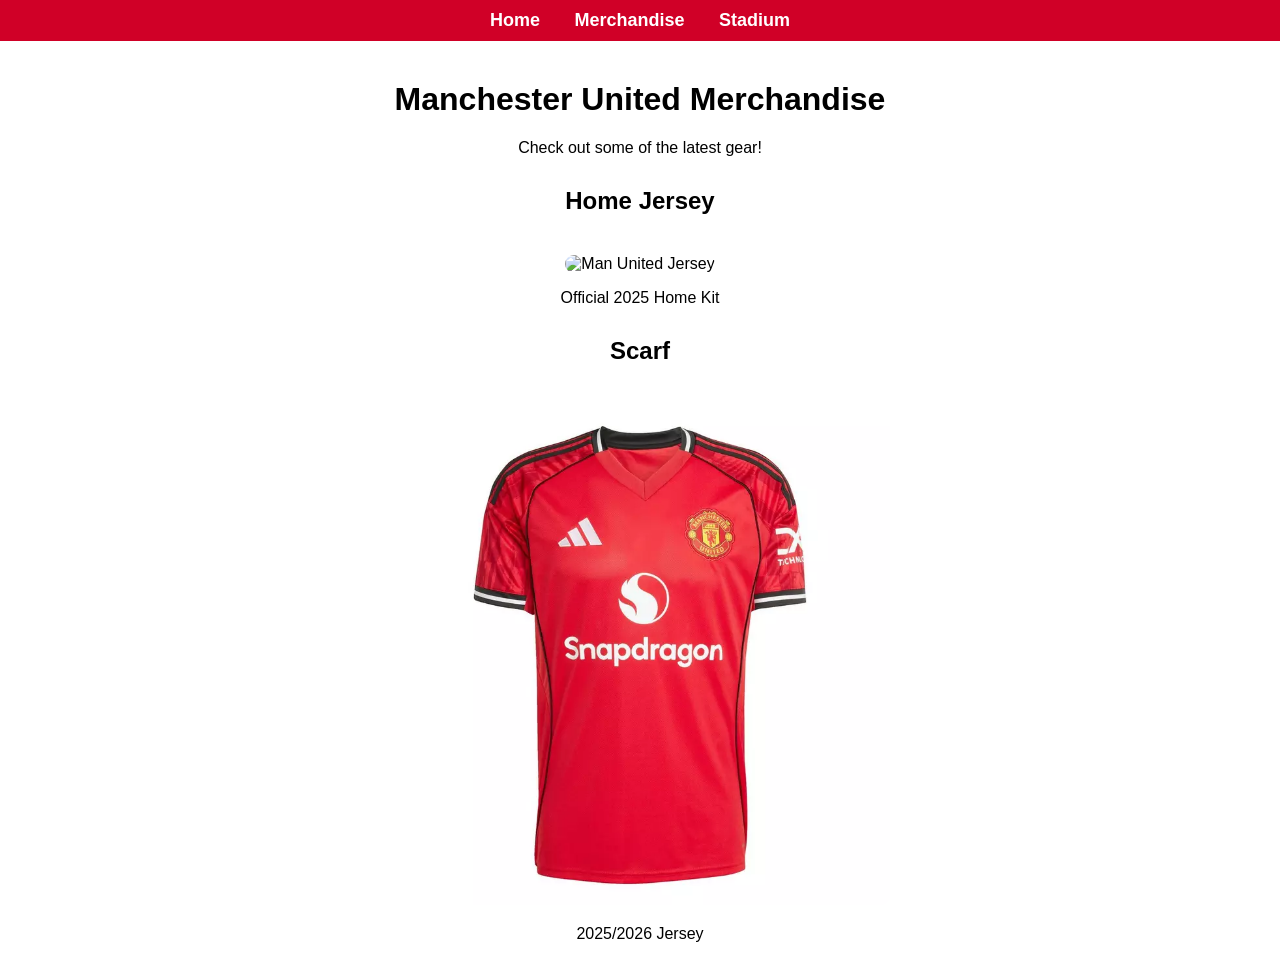
==== merchandise.html @ 5799f378 "Add files via upload" ====
<!DOCTYPE html>
<html lang="en">
<head>
    <meta charset="UTF-8">
    <meta name="viewport" content="width=device-width, initial-scale=1.0">
    <title>Man United Merchandise</title>

    <style>
        body {
            margin: 0;
            font-family: Arial, sans-serif;
        }

        nav {
            background-color: #d00027;
            padding: 10px;
            text-align: center;
        }

        nav a {
            color: white;
            text-decoration: none;
            margin: 0 15px;
            font-size: 18px;
            font-weight: bold;
        }

        nav a:hover {
            text-decoration: underline;
        }

        .content {
            text-align: center;
            margin-top: 40px;
        }

        img {
            width: 80%;
            max-width: 500px;
            border-radius: 10px;
            margin-top: 20px;
        }

        .item {
            margin-top: 30px;
        }
    </style>
</head>

<body>

    <nav>
        <a href="index.html">Home</a>
        <a href="merchandise.html">Merchandise</a>
        <a href="stadium.html">Stadium</a>
    </nav>

    <div class="content">
        <h1>Manchester United Merchandise</h1>
        <p>Check out some of the latest gear!</p>

        <div class="item">
            <h2>Home Jersey</h2>
            <img src="jersey.jpg" alt="Man United Jersey">
            <p>Official 2025 Home Kit</p>
        </div>

        <div class="item">
            <h2>Scarf</h2>
            <img src="images/manutdjersey.webp" alt="Man United Scarf">
            <p>2025/2026 Jersey</p>
        </div>

    </div>

</body>
</html>
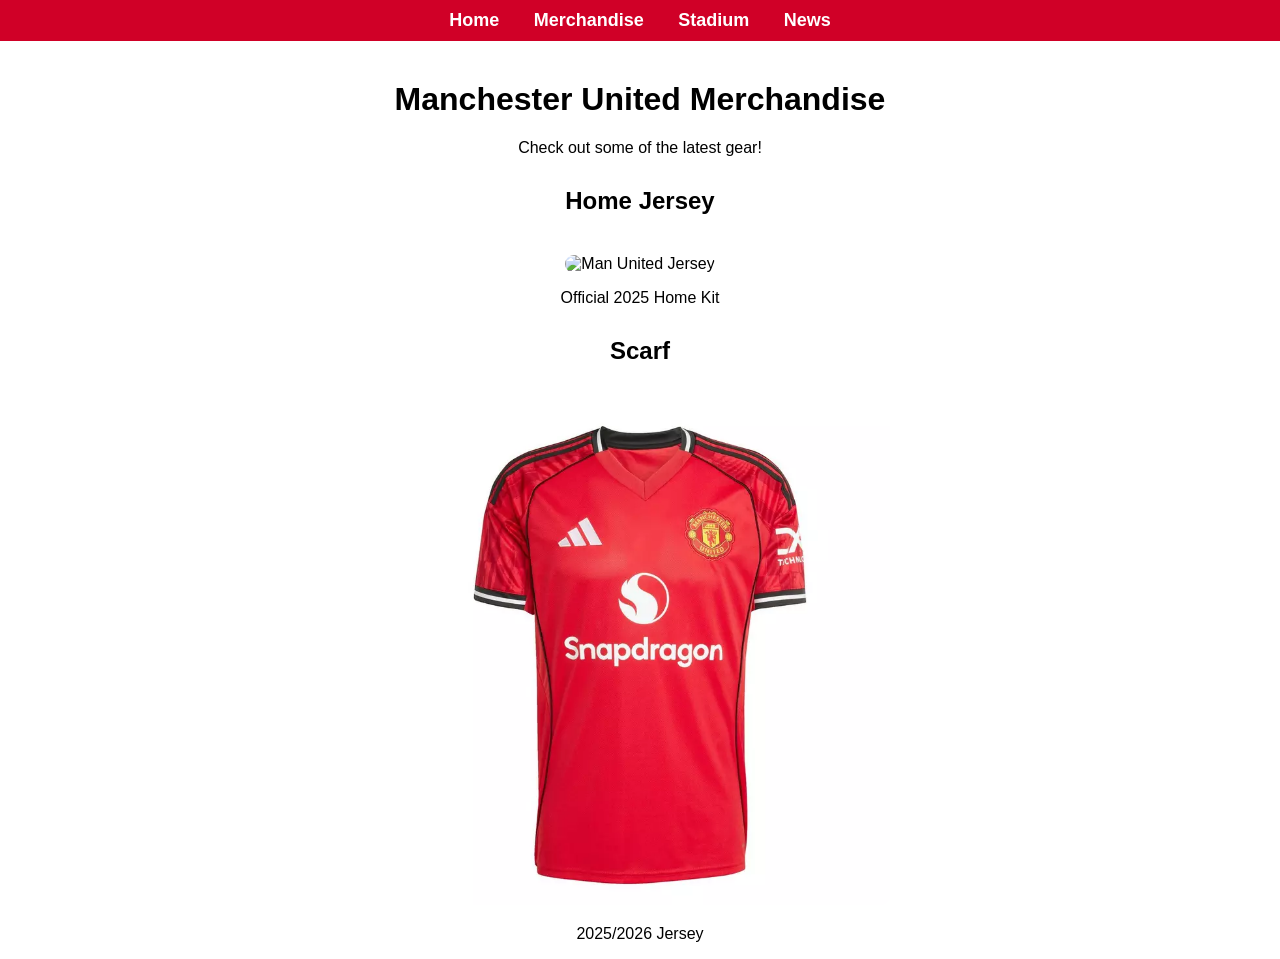
==== commit 49667f35: "Update merchandise.html" ====
--- a/merchandise.html
+++ b/merchandise.html
@@ -53,6 +53,7 @@
         <a href="index.html">Home</a>
         <a href="merchandise.html">Merchandise</a>
         <a href="stadium.html">Stadium</a>
+        <a href="news.html">News</a>
     </nav>
 
     <div class="content">
@@ -74,4 +75,4 @@
     </div>
 
 </body>
-</html>+</html>
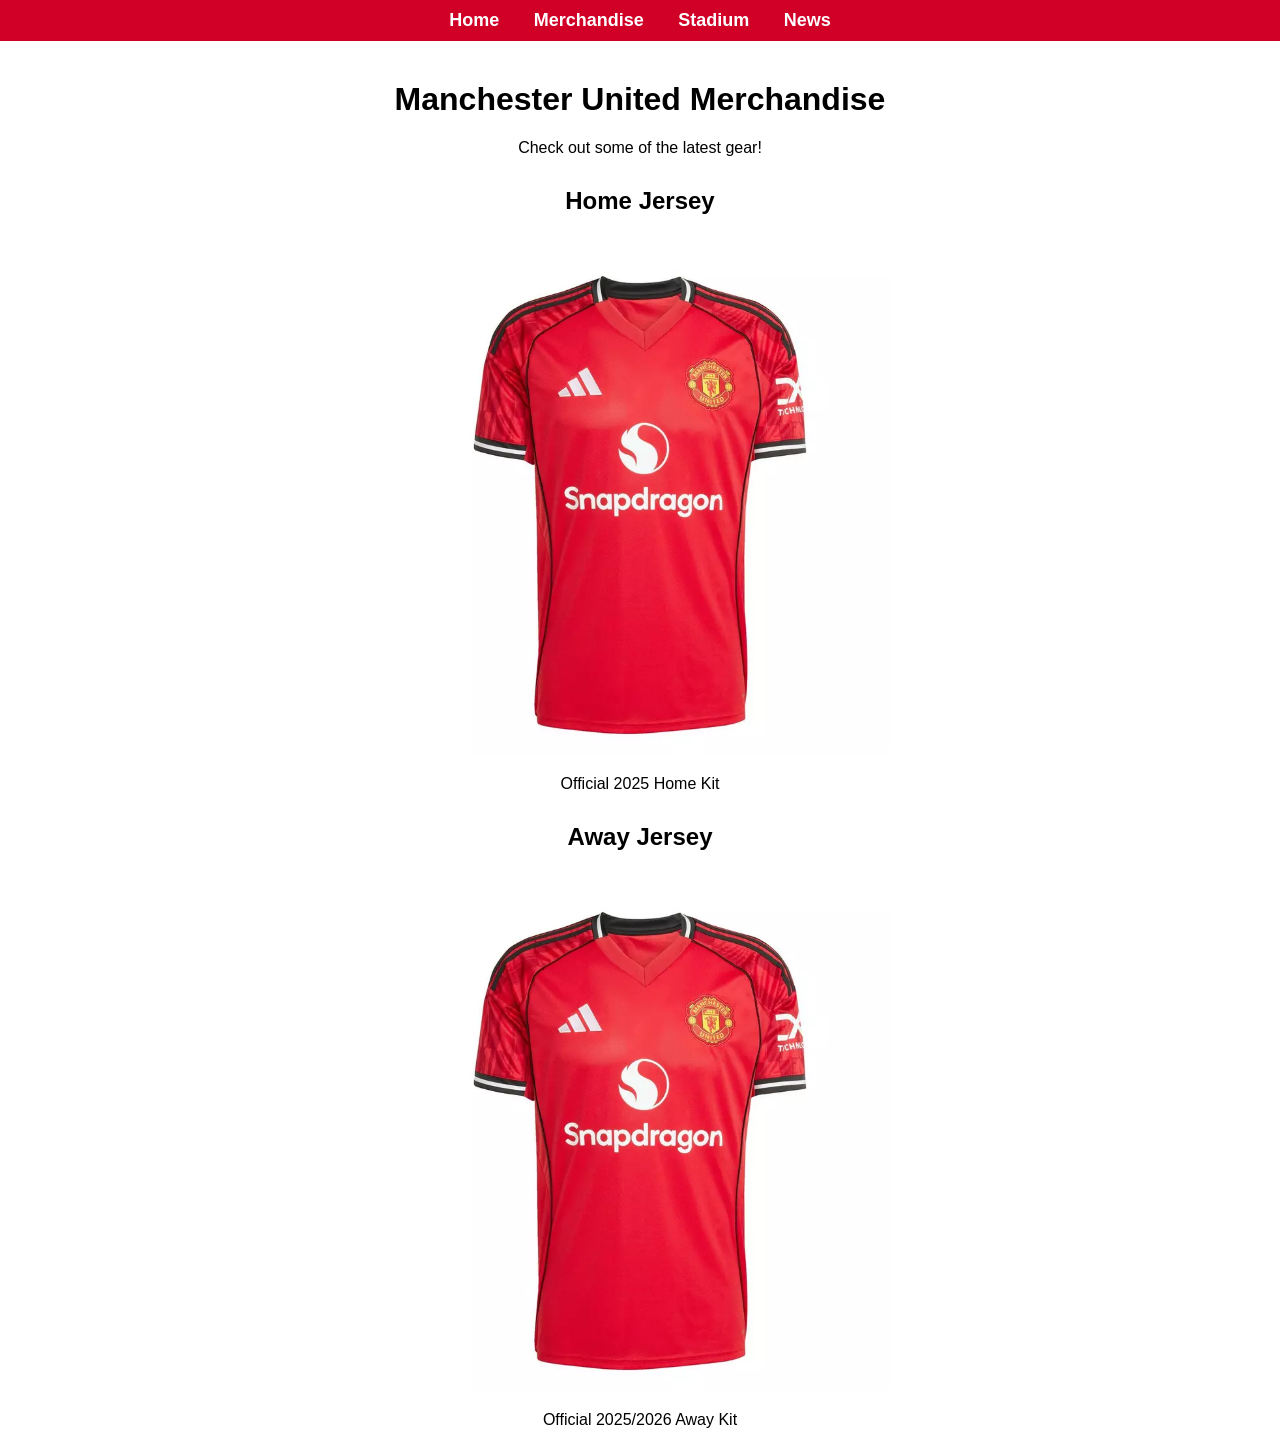
==== commit c154ad09: "Update merchandise.html" ====
--- a/merchandise.html
+++ b/merchandise.html
@@ -62,14 +62,14 @@
 
         <div class="item">
             <h2>Home Jersey</h2>
-            <img src="jersey.jpg" alt="Man United Jersey">
+            <img src="images/manutdjersey.webp" alt="Man United Jersey">
             <p>Official 2025 Home Kit</p>
         </div>
 
         <div class="item">
-            <h2>Scarf</h2>
-            <img src="images/manutdjersey.webp" alt="Man United Scarf">
-            <p>2025/2026 Jersey</p>
+            <h2>Away Jersey</h2>
+            <img src="images/manutdjersey.webp" alt="Man United Away Jersey">
+            <p>Official 2025/2026 Away Kit</p>
         </div>
 
     </div>
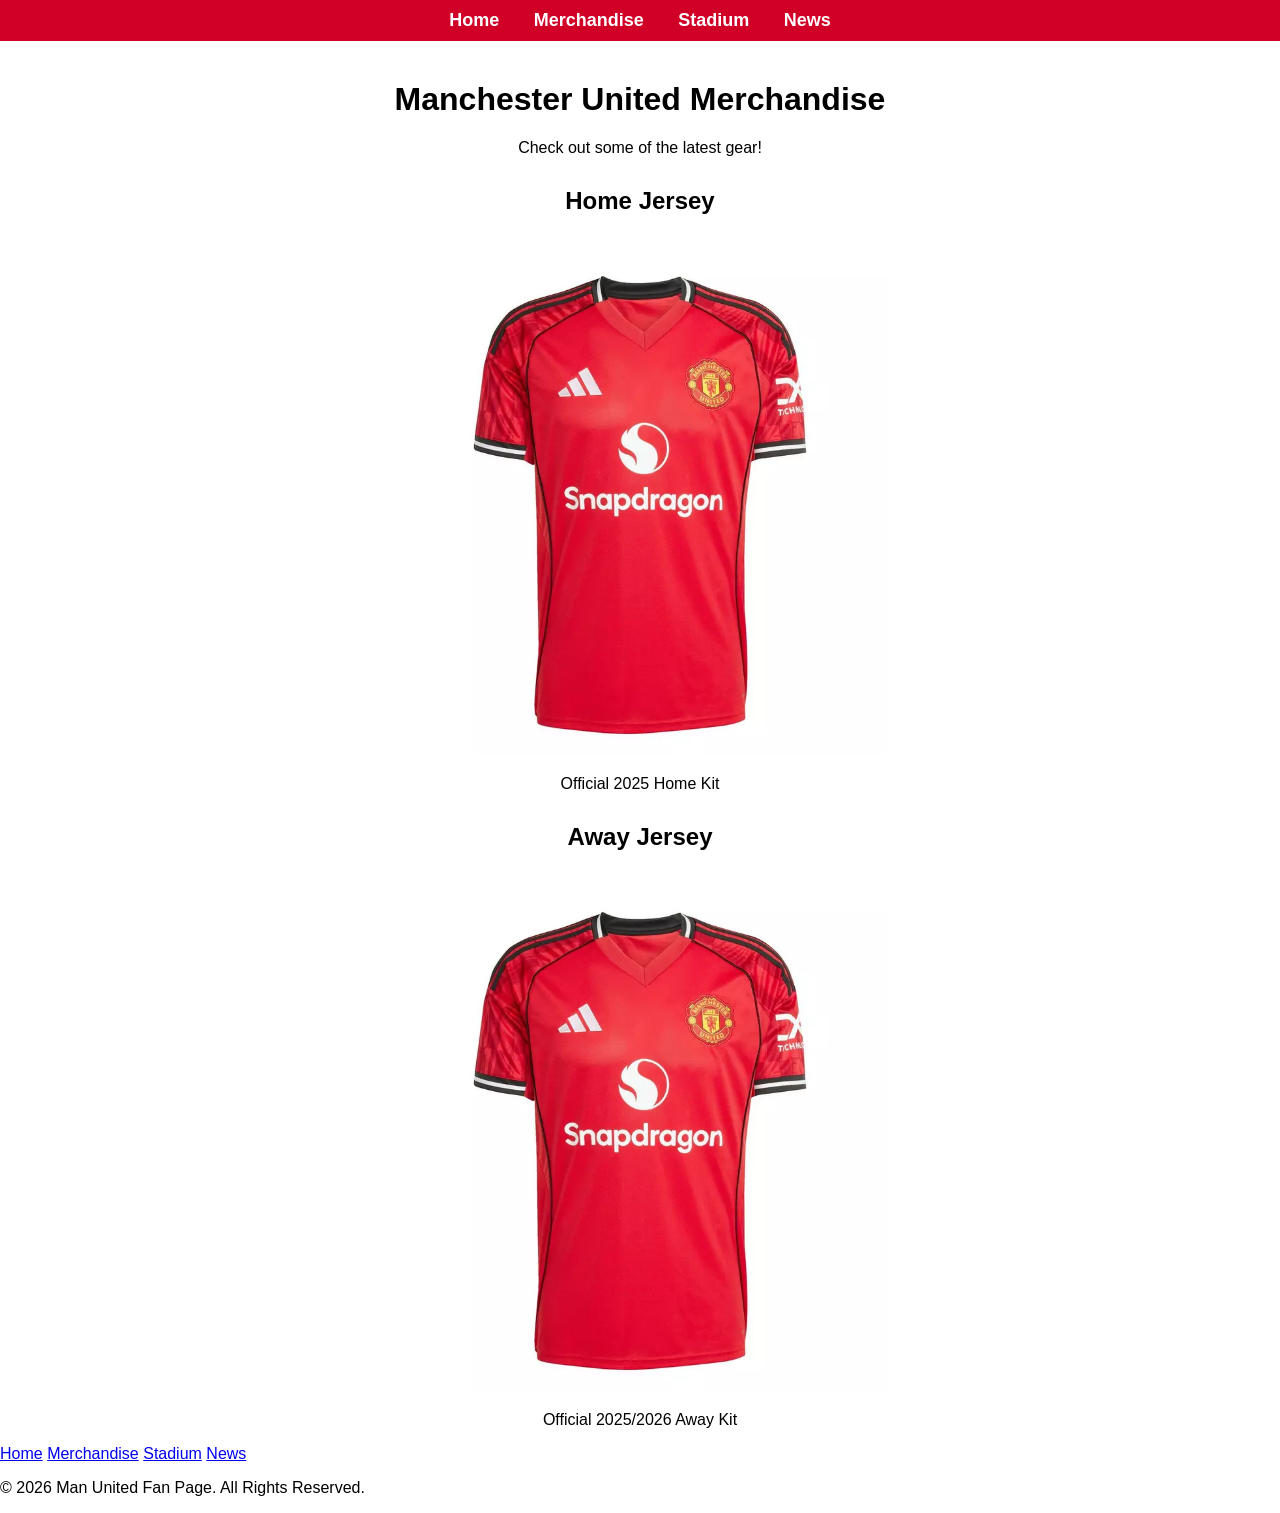
==== commit 555edb42: "Update merchandise.html" ====
--- a/merchandise.html
+++ b/merchandise.html
@@ -1,6 +1,8 @@
 <!DOCTYPE html>
 <html lang="en">
 <head>
+    <link rel="icon" type="image/webp" href="images/manutdlogo.webp">
+    <link rel="stylesheet" href="style.css">
     <meta charset="UTF-8">
     <meta name="viewport" content="width=device-width, initial-scale=1.0">
     <title>Man United Merchandise</title>
@@ -51,7 +53,7 @@
 
     <nav>
         <a href="index.html">Home</a>
-        <a href="merchandise.html">Merchandise</a>
+        <a href="merchandise.html" class="active">Merchandise</a>
         <a href="stadium.html">Stadium</a>
         <a href="news.html">News</a>
     </nav>
@@ -74,5 +76,15 @@
 
     </div>
 
-</body>
+        <footer>
+            <a href="index.html">Home</a>
+            <a href="merchandise.html">Merchandise</a>
+            <a href="stadium.html">Stadium</a>
+            <a href="news.html">News</a>
+            <p>&copy; 2026 Man United Fan Page. All Rights Reserved.</p>
+        </footer>
+
+    </body>
 </html>
+
+
